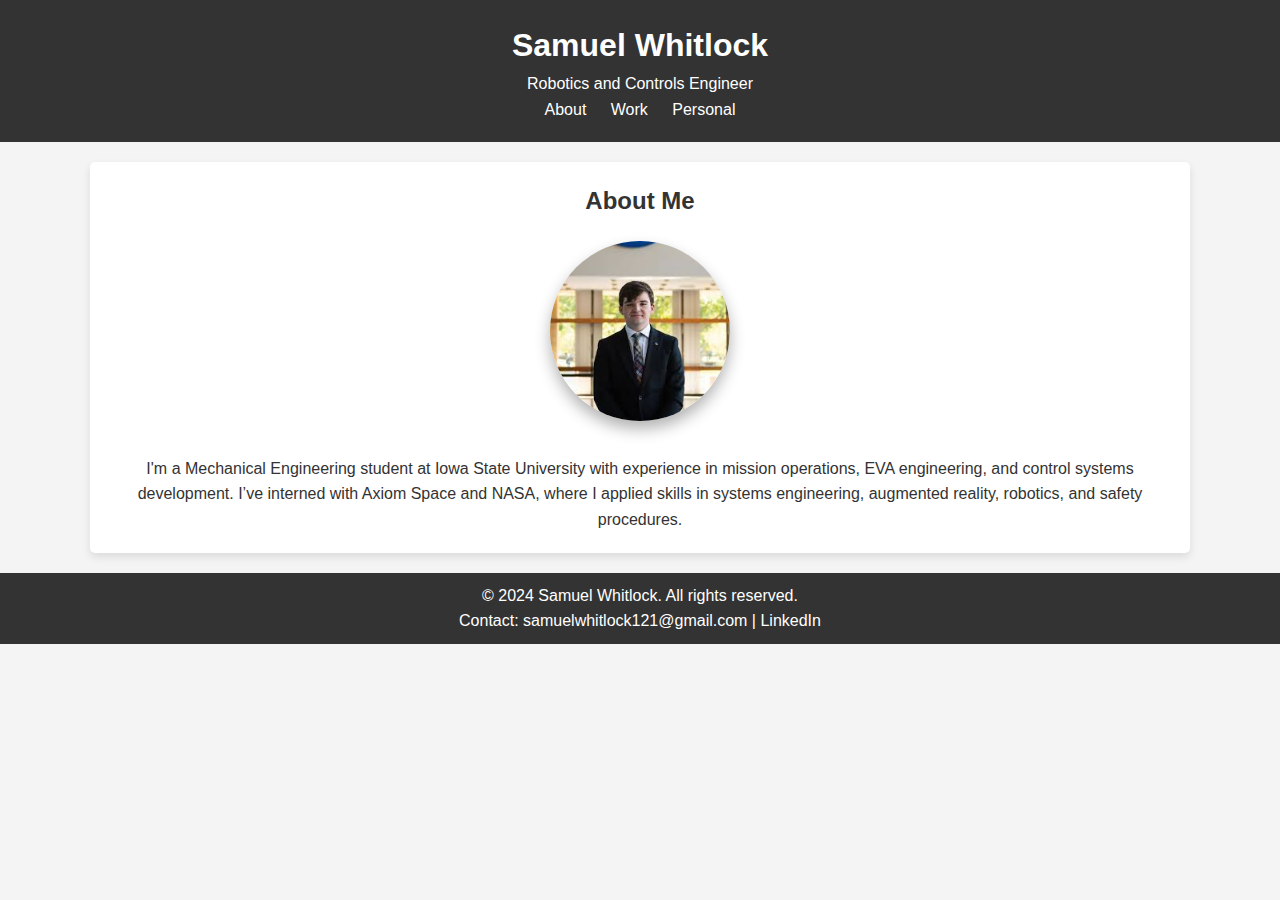
==== index.html @ 2284d913 "added files" ====
<!DOCTYPE html>
<html lang="en">
<head>
    <meta charset="UTF-8">
    <meta name="viewport" content="width=device-width, initial-scale=1.0">
    <title>Samuel Whitlock | Home</title>
    <link rel="stylesheet" href="style.css">
</head>
<body>
    <header>
        <h1>Samuel Whitlock</h1>
        <p>Robotics and Controls Engineer</p>
        <nav>
            <ul>
                <li><a href="index.html">About</a></li>
                <li><a href="work.html">Work</a></li>
                <li><a href="personal.html">Personal</a></li>
            </ul>
        </nav>
    </header>

    <section id="about">
        <h2>About Me</h2>
        <div class="about-content">
            <img src="portrait.jpg" alt="Samuel Whitlock Portrait" class="about-image">
            <p>I'm a Mechanical Engineering student at Iowa State University with experience in mission operations, EVA engineering, and control systems development. I’ve interned with Axiom Space and NASA, where I applied skills in systems engineering, augmented reality, robotics, and safety procedures.</p>
        </div>
    </section>

    <footer>
        <p>&copy; 2024 Samuel Whitlock. All rights reserved.</p>
        <p>Contact: <a href="mailto:samuelwhitlock121@gmail.com">samuelwhitlock121@gmail.com</a> | <a href="https://www.linkedin.com/in/samuelwhitlock121/" target="_blank">LinkedIn</a></p>
    </footer>
</body>
</html>
---- style.css ----
/* Reset some default styles */
* {
    margin: 0;
    padding: 0;
    box-sizing: border-box;
}

body {
    font-family: Arial, sans-serif;
    line-height: 1.6;
    color: #333;
    background-color: #f4f4f4;
}

header {
    background-color: #333;
    color: #fff;
    padding: 20px;
    text-align: center;
}

header h1 {
    font-size: 2em;
}

header nav ul {
    list-style-type: none;
}

header nav ul li {
    display: inline;
    margin: 0 10px;
}

header nav ul li a {
    color: #fff;
    text-decoration: none;
}

section {
    padding: 20px;
    margin: 20px auto;
    max-width: 1100px; /* Increased max width */
    background-color: #fff;
    border-radius: 5px;
    box-shadow: 0 4px 8px rgba(0, 0, 0, 0.1);
}

h2 {
    margin-bottom: 20px;
    color: #333;
    text-align: center;
}

.experience-container {
    display: flex;
    gap: 30px;
    align-items: flex-start;
    margin: 30px 0;
}

.experience-card, .project-card {
    flex: 1;
    padding: 20px;
    background-color: #f4f4f4;
    border-radius: 5px;
    box-shadow: 0 4px 8px rgba(0, 0, 0, 0.1);
}

.image-card {
    flex: 1;
    position: relative;
}

.slider {
    position: relative;
    display: flex;
    justify-content: center;
}

/* Uniform image size and fade transition */
/* Uniform image size and fade transition */
.work-image {
    width: 100%;
    max-width: 400px;
    height: 250px;
    object-fit: cover;
    border-radius: 5px;
    display: none;
    opacity: 0;
    transition: opacity 0.5s ease-in-out;
    cursor: pointer; /* Add pointer cursor to indicate clickability */
}

/* Lightbox overlay styles */
.lightbox-overlay {
    position: fixed;
    top: 0;
    left: 0;
    width: 100%;
    height: 100%;
    background-color: rgba(0, 0, 0, 0.8);
    display: none;
    align-items: center;
    justify-content: center;
    z-index: 1000;
}

/* Full-size image in lightbox */
.lightbox-image {
    max-width: 90%;
    max-height: 90%;
    border-radius: 5px;
}

/* Close button for lightbox */
.lightbox-close {
    position: absolute;
    top: 20px;
    right: 20px;
    color: #fff;
    font-size: 24px;
    cursor: pointer;
    background: none;
    border: none;
    font-weight: bold;
}

/* Show the current image with full opacity */
.work-image.active {
    display: block;
    opacity: 1;
}

.prev, .next {
    position: absolute;
    top: 50%;
    transform: translateY(-50%);
    color: #333;
    font-size: 18px;
    font-weight: bold;
    cursor: pointer;
    background-color: rgba(255, 255, 255, 0.6);
    border: none;
    padding: 5px;
    border-radius: 50%;
}

.prev {
    left: 10px;
}

.next {
    right: 10px;
}

footer {
    text-align: center;
    padding: 10px;
    background-color: #333;
    color: #fff;
    margin-top: 20px;
}

footer a {
    color: #fff;
}

footer a:hover {
    color: #ccc;
}

a {
    color: #333;
    text-decoration: none;
}

a:hover {
    text-decoration: underline;
}
#about .about-content {
    display: flex;
    align-items: center;
    gap: 20px;
    flex-direction: column;
    text-align: center;
}

.about-image {
    width: 180px;
    height: 180px;
    border-radius: 50%; /* Make the image circular */
    object-fit: cover;
    box-shadow: 0 8px 15px rgba(0, 0, 0, 0.3); /* Soft shadow */
    transition: transform 0.3s ease-in-out, box-shadow 0.3s ease-in-out; /* Smooth transition */
    margin-bottom: 15px;
}

.about-image:hover {
    transform: scale(1.05); /* Slight zoom on hover */
    box-shadow: 0 12px 20px rgba(0, 0, 0, 0.4); /* Slightly larger shadow on hover */
}
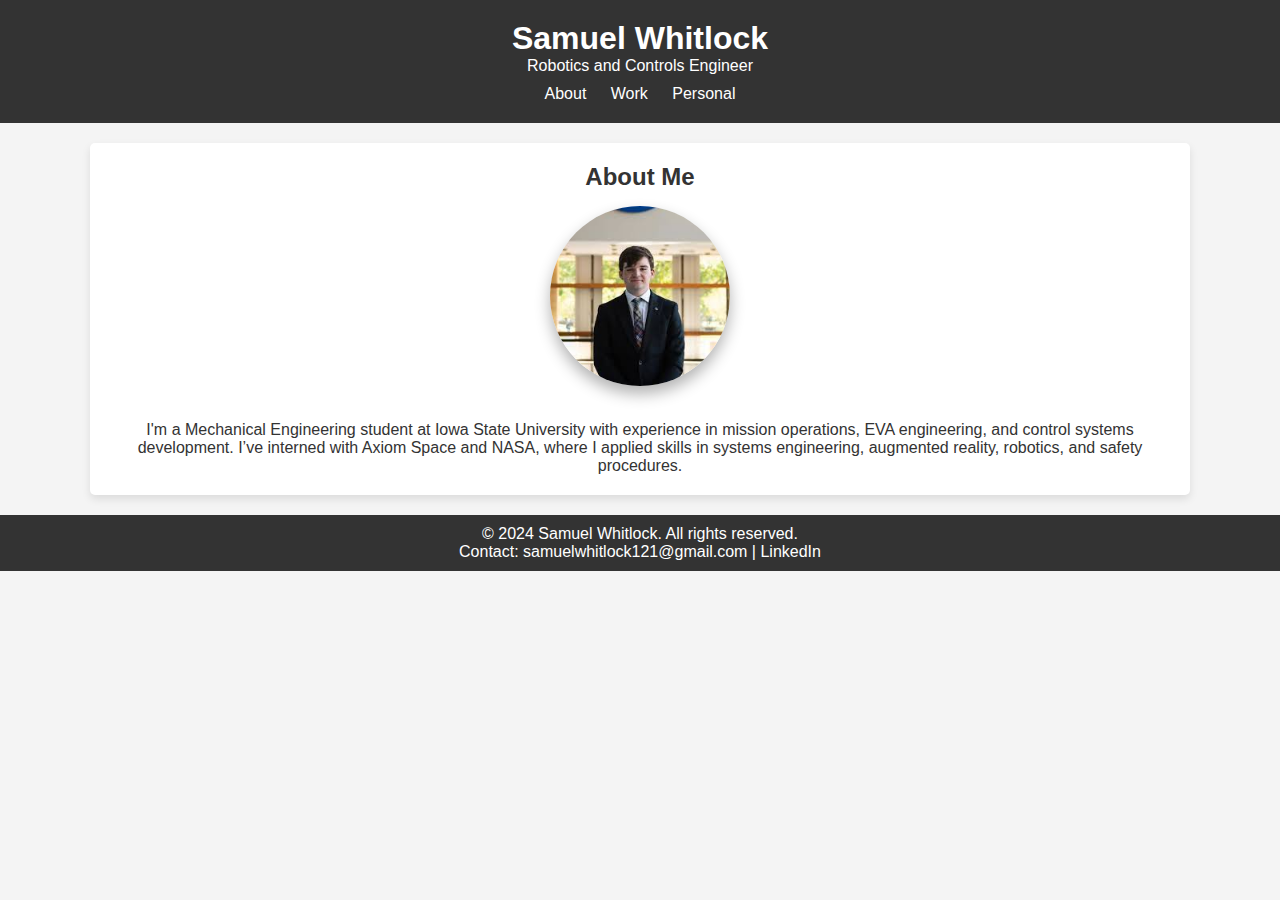
==== commit 34fe6ae9: "Updating to separate css" ====
--- a/index.html
+++ b/index.html
@@ -5,6 +5,7 @@
     <meta name="viewport" content="width=device-width, initial-scale=1.0">
     <title>Samuel Whitlock | Home</title>
     <link rel="stylesheet" href="style.css">
+    <link rel="stylesheet" href="about.css">
 </head>
 <body>
     <header>
--- a/style.css
+++ b/style.css
@@ -1,4 +1,4 @@
-/* Reset some default styles */
+/* Reset styles */
 * {
     margin: 0;
     padding: 0;
@@ -7,11 +7,11 @@
 
 body {
     font-family: Arial, sans-serif;
-    line-height: 1.6;
+    background-color: #f4f4f4;
     color: #333;
-    background-color: #f4f4f4;
 }
 
+/* Header and Navigation */
 header {
     background-color: #333;
     color: #fff;
@@ -24,7 +24,8 @@
 }
 
 header nav ul {
-    list-style-type: none;
+    list-style: none;
+    margin-top: 10px;
 }
 
 header nav ul li {
@@ -37,123 +38,23 @@
     text-decoration: none;
 }
 
+/* General Section Styling */
 section {
     padding: 20px;
     margin: 20px auto;
-    max-width: 1100px; /* Increased max width */
+    max-width: 1100px;
     background-color: #fff;
     border-radius: 5px;
     box-shadow: 0 4px 8px rgba(0, 0, 0, 0.1);
 }
 
 h2 {
-    margin-bottom: 20px;
+    text-align: center;
     color: #333;
-    text-align: center;
+    margin-bottom: 15px;
 }
 
-.experience-container {
-    display: flex;
-    gap: 30px;
-    align-items: flex-start;
-    margin: 30px 0;
-}
-
-.experience-card, .project-card {
-    flex: 1;
-    padding: 20px;
-    background-color: #f4f4f4;
-    border-radius: 5px;
-    box-shadow: 0 4px 8px rgba(0, 0, 0, 0.1);
-}
-
-.image-card {
-    flex: 1;
-    position: relative;
-}
-
-.slider {
-    position: relative;
-    display: flex;
-    justify-content: center;
-}
-
-/* Uniform image size and fade transition */
-/* Uniform image size and fade transition */
-.work-image {
-    width: 100%;
-    max-width: 400px;
-    height: 250px;
-    object-fit: cover;
-    border-radius: 5px;
-    display: none;
-    opacity: 0;
-    transition: opacity 0.5s ease-in-out;
-    cursor: pointer; /* Add pointer cursor to indicate clickability */
-}
-
-/* Lightbox overlay styles */
-.lightbox-overlay {
-    position: fixed;
-    top: 0;
-    left: 0;
-    width: 100%;
-    height: 100%;
-    background-color: rgba(0, 0, 0, 0.8);
-    display: none;
-    align-items: center;
-    justify-content: center;
-    z-index: 1000;
-}
-
-/* Full-size image in lightbox */
-.lightbox-image {
-    max-width: 90%;
-    max-height: 90%;
-    border-radius: 5px;
-}
-
-/* Close button for lightbox */
-.lightbox-close {
-    position: absolute;
-    top: 20px;
-    right: 20px;
-    color: #fff;
-    font-size: 24px;
-    cursor: pointer;
-    background: none;
-    border: none;
-    font-weight: bold;
-}
-
-/* Show the current image with full opacity */
-.work-image.active {
-    display: block;
-    opacity: 1;
-}
-
-.prev, .next {
-    position: absolute;
-    top: 50%;
-    transform: translateY(-50%);
-    color: #333;
-    font-size: 18px;
-    font-weight: bold;
-    cursor: pointer;
-    background-color: rgba(255, 255, 255, 0.6);
-    border: none;
-    padding: 5px;
-    border-radius: 50%;
-}
-
-.prev {
-    left: 10px;
-}
-
-.next {
-    right: 10px;
-}
-
+/* Footer */
 footer {
     text-align: center;
     padding: 10px;
@@ -178,25 +79,3 @@
 a:hover {
     text-decoration: underline;
 }
-#about .about-content {
-    display: flex;
-    align-items: center;
-    gap: 20px;
-    flex-direction: column;
-    text-align: center;
-}
-
-.about-image {
-    width: 180px;
-    height: 180px;
-    border-radius: 50%; /* Make the image circular */
-    object-fit: cover;
-    box-shadow: 0 8px 15px rgba(0, 0, 0, 0.3); /* Soft shadow */
-    transition: transform 0.3s ease-in-out, box-shadow 0.3s ease-in-out; /* Smooth transition */
-    margin-bottom: 15px;
-}
-
-.about-image:hover {
-    transform: scale(1.05); /* Slight zoom on hover */
-    box-shadow: 0 12px 20px rgba(0, 0, 0, 0.4); /* Slightly larger shadow on hover */
-}
--- a/about.css
+++ b/about.css
@@ -0,0 +1,23 @@
+/* About Me Image Styling */
+#about .about-content {
+    display: flex;
+    align-items: center;
+    gap: 20px;
+    flex-direction: column;
+    text-align: center;
+}
+
+.about-image {
+    width: 180px;
+    height: 180px;
+    border-radius: 50%; /* Make the image circular */
+    object-fit: cover;
+    box-shadow: 0 8px 15px rgba(0, 0, 0, 0.3); /* Soft shadow */
+    transition: transform 0.3s ease-in-out, box-shadow 0.3s ease-in-out;
+    margin-bottom: 15px;
+}
+
+.about-image:hover {
+    transform: scale(1.05); /* Slight zoom on hover */
+    box-shadow: 0 12px 20px rgba(0, 0, 0, 0.4); /* Slightly larger shadow on hover */
+}
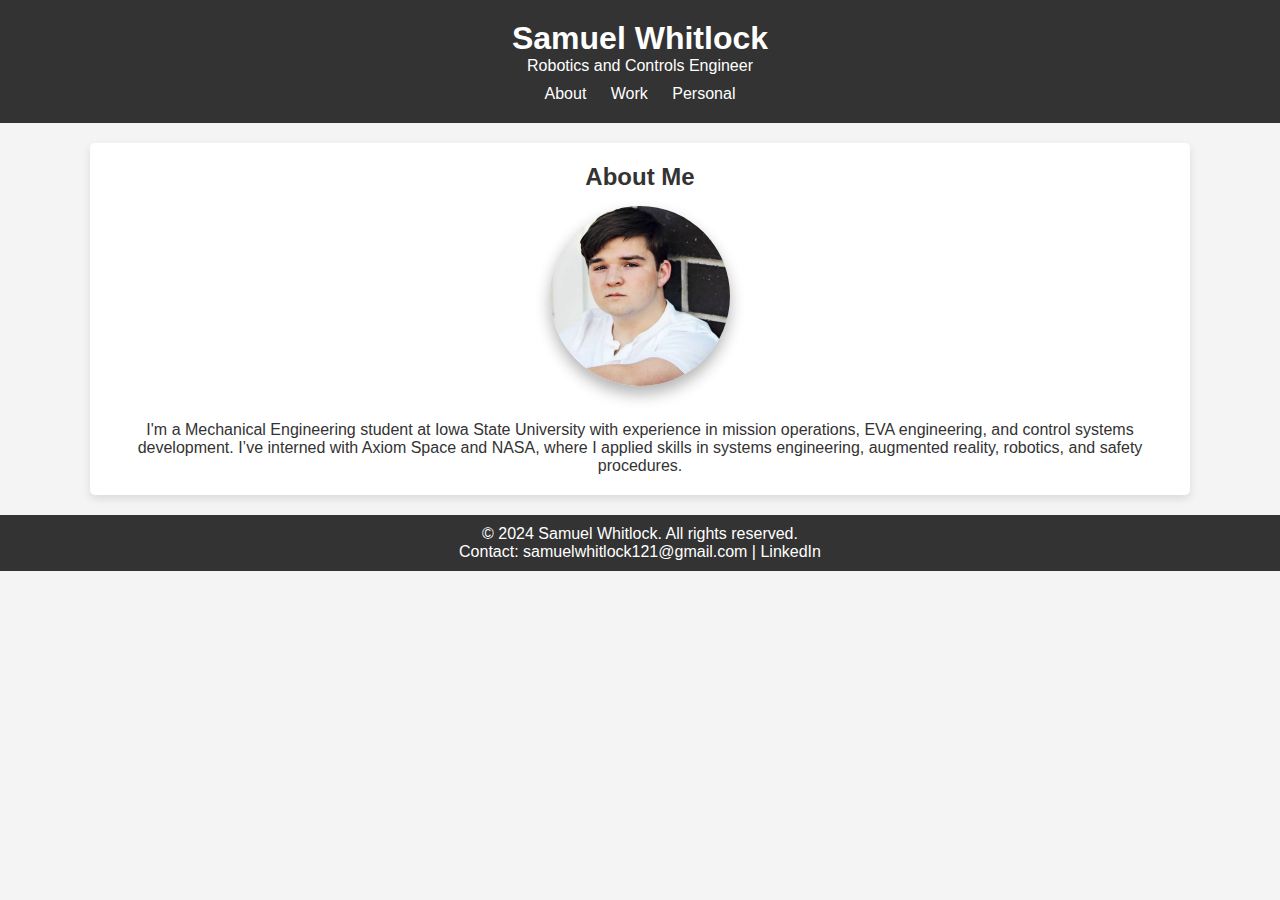
==== commit 471717c3: "changed photo" ====
--- a/index.html
+++ b/index.html
@@ -23,7 +23,7 @@
     <section id="about">
         <h2>About Me</h2>
         <div class="about-content">
-            <img src="portrait.jpg" alt="Samuel Whitlock Portrait" class="about-image">
+            <img src="portrait2.JPG" alt="Samuel Whitlock Portrait" class="about-image">
             <p>I'm a Mechanical Engineering student at Iowa State University with experience in mission operations, EVA engineering, and control systems development. I’ve interned with Axiom Space and NASA, where I applied skills in systems engineering, augmented reality, robotics, and safety procedures.</p>
         </div>
     </section>
